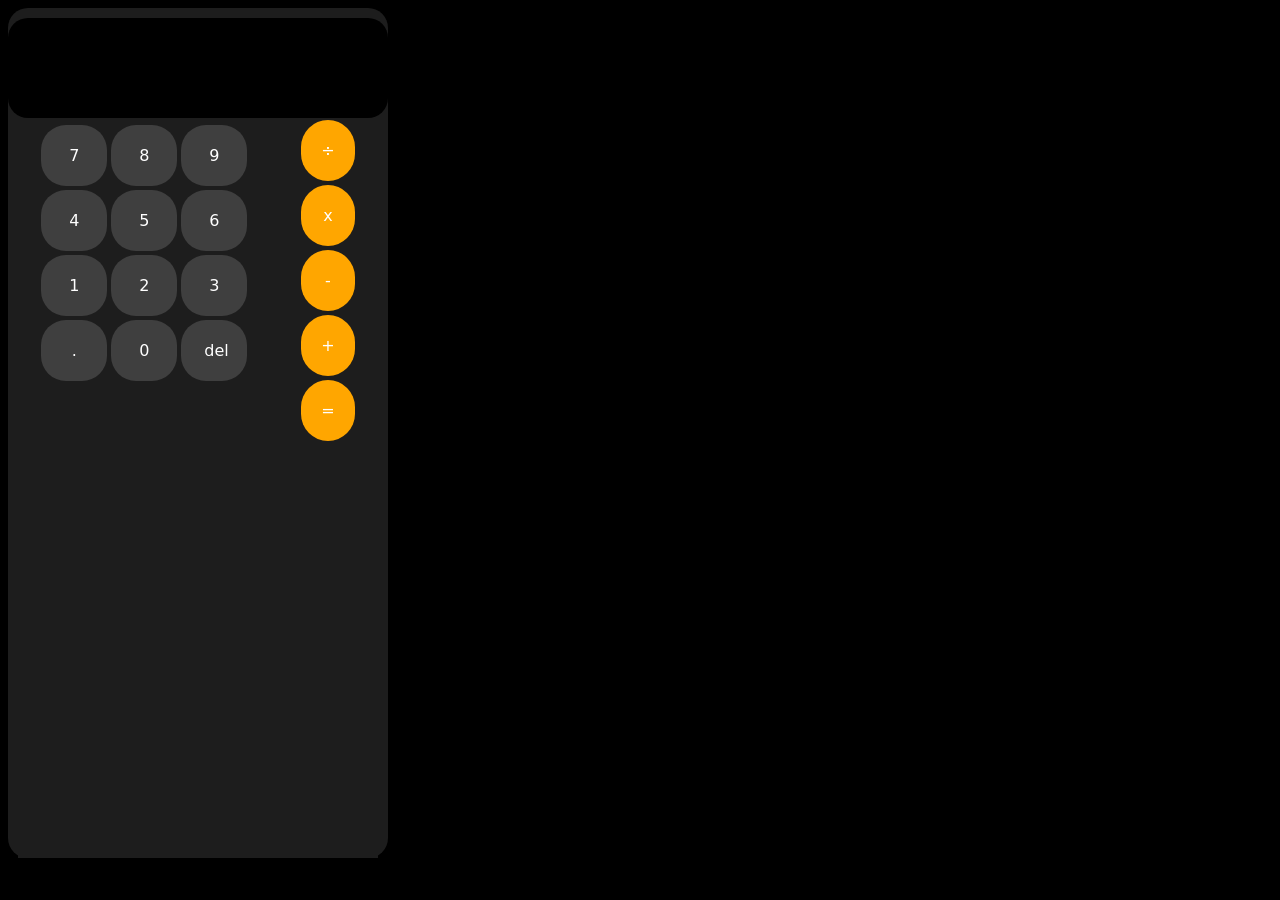
==== Calc.html @ cac00b05 "begin design for calculator not finished yet" ====
<!DOCTYPE html>
<html lang="en">
<head>
    <meta charset="UTF-8">
    <meta name="viewport" content="width=device-width, initial-scale=1.0">
    <link rel="stylesheet" href="style.css">
    <script src="script.js" defer></script>
    <title>Calculator</title>
</head>
    <body>
        <div class="container">
            <div class="output" id="output">

            </div>

            <div class="flex-container">
                <div class="numbers" id="numbers">
                    <div class="numClass" id="seven">
                        <p>7</p>
                    </div>

                    <div class="numClass" id="eight">
                        <p>8</p>
                    </div>

                    <div class="numClass" id="nine">
                        <p>9</p>
                    </div>

                    <div class="numClass" id="four">
                        <p>4</p>
                    </div>

                    <div class="numClass" id="five">
                        <p>5</p>
                    </div>

                    <div class="numClass" id="six">
                        <p>6</p>
                    </div>

                    <div class="numClass" id="one">
                        <p>1</p>
                    </div>

                    <div class="numClass" id="two">
                        <p>2</p>
                    </div>

                    <div class="numClass" id="three">
                        <p>3</p>
                    </div>

                    <div class="numClass" id="point">
                        <p>.</p>
                    </div>

                    <div class="numClass" id="zero">
                        <p>0</p>
                    </div>

                    <div class="numClass" id="del">
                        <p>del</p>
                    </div>
                </div>

                <div class="operators" id="operators">
                    <div class="operatorClass" id="divide">
                        <p>÷</p>
                    </div>

                    <div class="operatorClass" id="multiply">
                        <p>x</p>
                    </div>
                    
                    <div class="operatorClass" id="minus">
                        <p>-</p>
                    </div>

                    <div class="operatorClass" id="plus">
                        <p>+</p>
                    </div>

                    <div class="operatorClass" id="equals">
                        <p>=</p>
                    </div>
                </div>
            </div>
        </div>
    </body>
</html>
---- style.css ----
body{ 
    font-family: ui-sans-serif, system-ui, -apple-system, BlinkMacSystemFont, "Segoe UI", Roboto, Helvetica, Arial, sans-serif;
    text-align: center;
    box-sizing: border-box;
    background-color: black;
    display: flex;
    justify-self: center;
}
.container{
    display: flex;
    flex-direction: column;
    align-items: center;
    justify-self: center;
    align-content: center;
    background-color: rgb(29, 29, 29);
    border-radius: 20px;
}
.output{
    width: 380px;
    height: 100px;
    background-color: black;
    border-radius: 20px;
    margin-top: 10px;
}
.flex-container{
    display: flex;
    justify-content: center;
    background-color: rgb(29, 29, 29);
    width: 360px;
    height: 740px;
}
.numbers, .operators{
    display: flex;
    flex-direction: column;
}
.numbers{
    display: flex;
    flex-direction: row;
    flex-wrap: wrap;
    align-content: start;
    width: 260px;
    margin-top: 5px;
    height: 100px;
}

.numClass{
    color: white;
    background-color:rgb(63, 63, 63);
    padding: 5px 23px;
    margin: 2px;
    border-radius: 25px;
    flex-wrap: wrap;
    width: 20px;
}
.operatorClass{
    color: white;
    background-color:rgb(255, 166, 0);
    padding: 5px 20px;
    margin: 2px;
    border-radius: 30px;
}
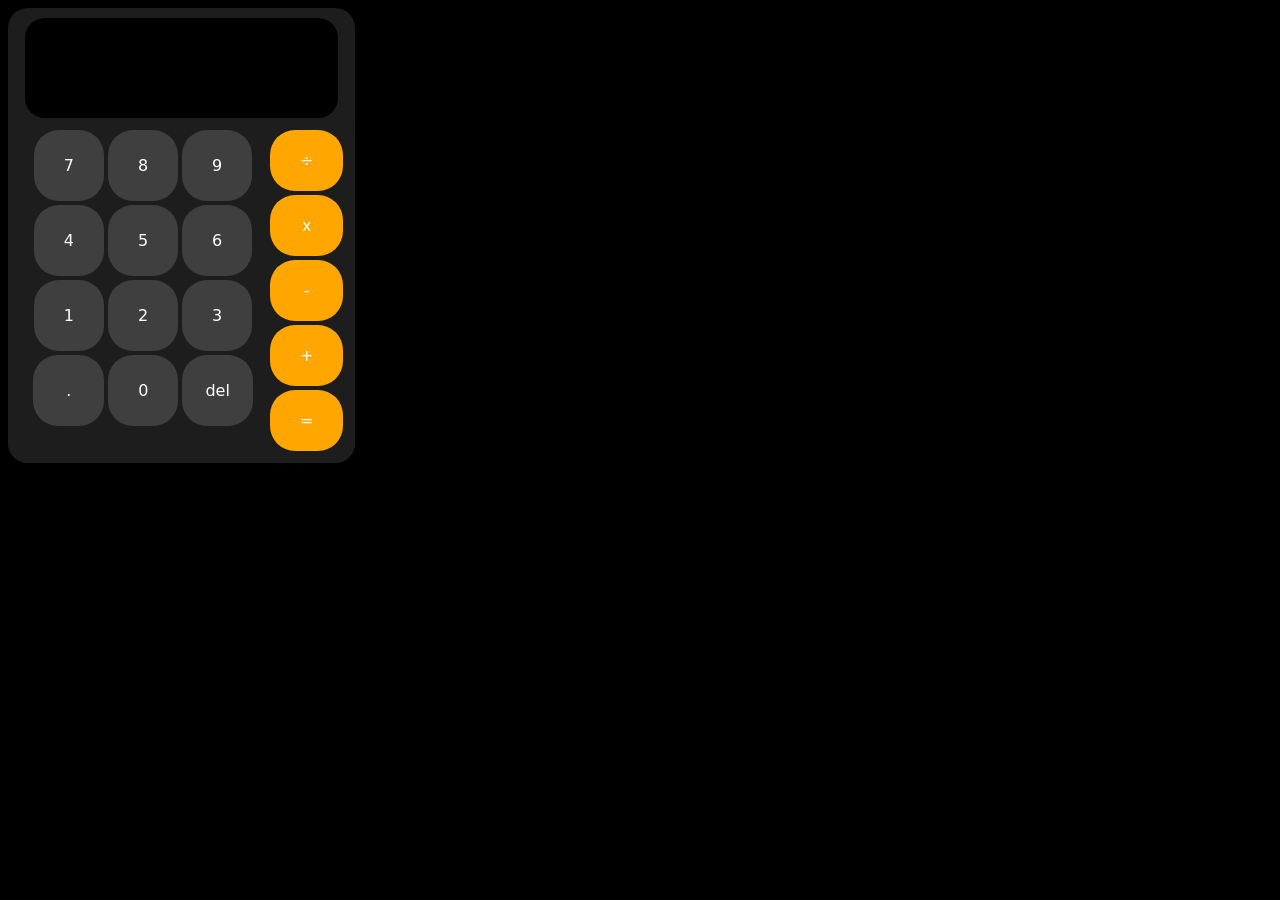
==== commit 84600842: "finished html css and added baseline js logic although still unfinished" ====
--- a/Calc.html
+++ b/Calc.html
@@ -10,7 +10,7 @@
     <body>
         <div class="container">
             <div class="output" id="output">
-
+                
             </div>
 
             <div class="flex-container">
@@ -85,6 +85,7 @@
                         <p>=</p>
                     </div>
                 </div>
+                
             </div>
         </div>
     </body>
--- a/style.css
+++ b/style.css
@@ -1,4 +1,5 @@
-body{ 
+
+*, *::before, *::after { box-sizing: border-box; }body{ 
     font-family: ui-sans-serif, system-ui, -apple-system, BlinkMacSystemFont, "Segoe UI", Roboto, Helvetica, Arial, sans-serif;
     text-align: center;
     box-sizing: border-box;
@@ -16,18 +17,27 @@
     border-radius: 20px;
 }
 .output{
-    width: 380px;
+    display: flex;
+    width: 90%;
+    justify-content: end;
+    align-items: center;
     height: 100px;
     background-color: black;
+    margin-top: 10px;
     border-radius: 20px;
-    margin-top: 10px;
+}
+.output p{
+    color: white;
+    font-size: 60px;
+    margin: 0px 15px 0px 0px;
 }
 .flex-container{
+    box-sizing: border-box;
     display: flex;
     justify-content: center;
     background-color: rgb(29, 29, 29);
-    width: 360px;
-    height: 740px;
+    padding: 10px;
+    border-radius: 20px;
 }
 .numbers, .operators{
     display: flex;
@@ -36,26 +46,41 @@
 .numbers{
     display: flex;
     flex-direction: row;
+    justify-content: center;
     flex-wrap: wrap;
     align-content: start;
-    width: 260px;
-    margin-top: 5px;
+    width: 250px;
     height: 100px;
+    text-align: center;
 }
 
 .numClass{
     color: white;
     background-color:rgb(63, 63, 63);
-    padding: 5px 23px;
+    padding: 10px 30px;
     margin: 2px;
     border-radius: 25px;
     flex-wrap: wrap;
-    width: 20px;
+    text-align: center;
+    justify-content: center;
+    align-self: center;
+}
+.numClass:hover{
+    background-color: rgb(122, 122, 122);
+}
+.operatorClass:hover{
+    background-color:rgb(255, 190, 68);
+}
+#del{
+    padding: 10px 23px;
+}
+#point{
+    padding: 10px 33px;
 }
 .operatorClass{
     color: white;
     background-color:rgb(255, 166, 0);
-    padding: 5px 20px;
+    padding: 5px 30px;
     margin: 2px;
-    border-radius: 30px;
+    border-radius: 25px;
 }
